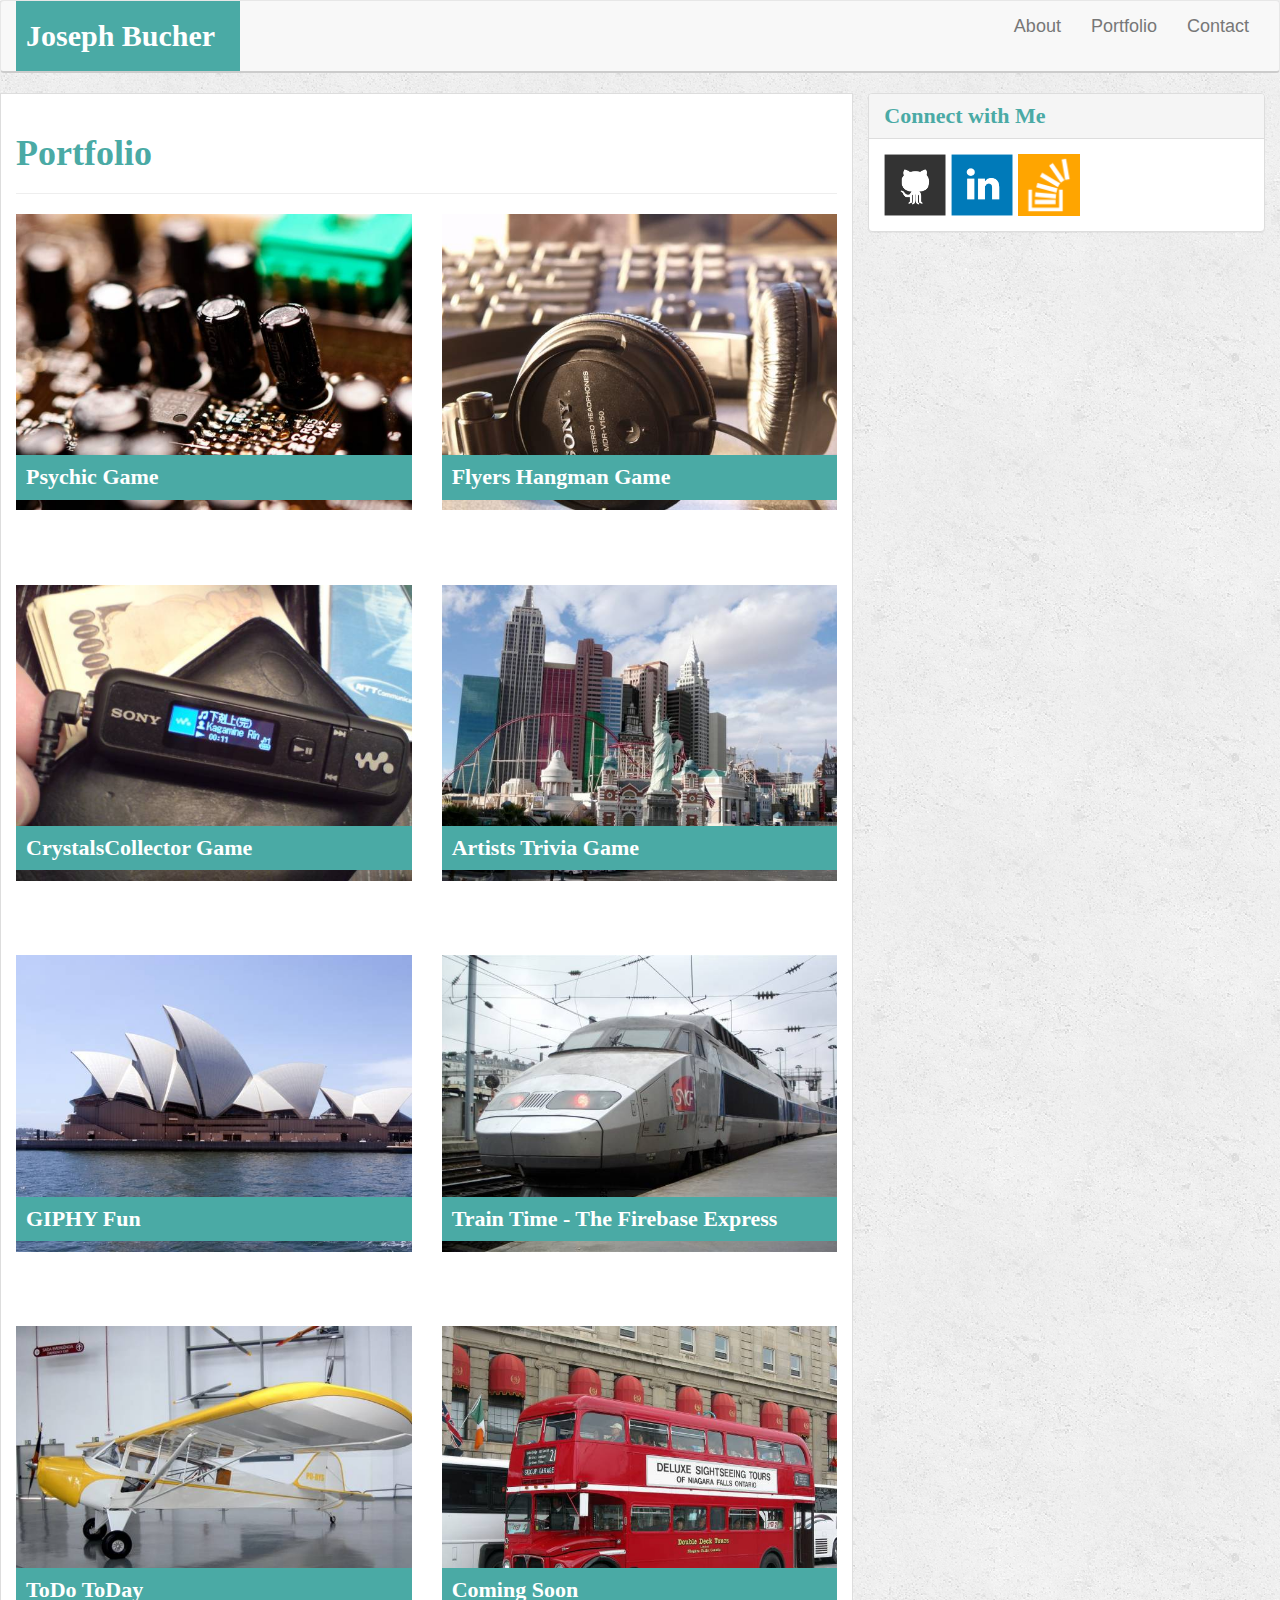
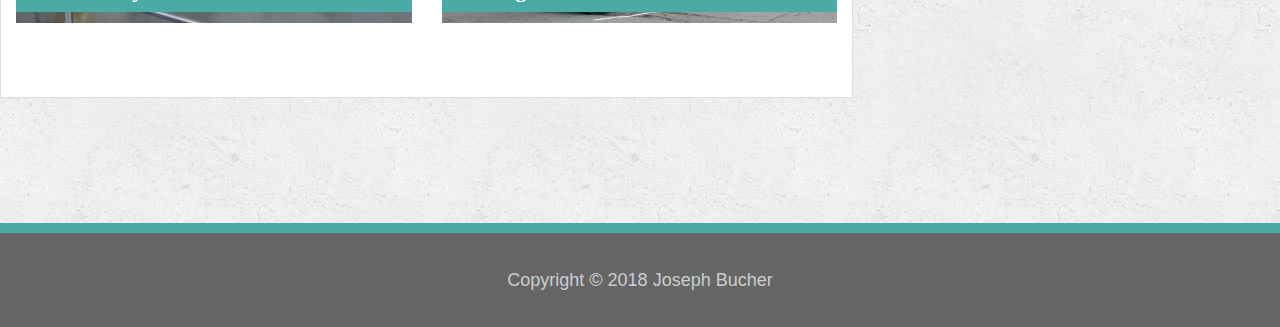
==== portfolio.html @ 3f0a23fb "Convert site to Bootstrap Portfolio" ====
<!DOCTYPE html>
<html>
<head>
    <meta charset="UTF-8">
    <meta name="viewport" content="width=device-width, initial-scale=1">
    <title>Portfolio</title>
    <!-- Latest compiled and minified CSS -->
    <link rel="stylesheet" href="https://maxcdn.bootstrapcdn.com/bootstrap/3.3.7/css/bootstrap.min.css" integrity="sha384-BVYiiSIFeK1dGmJRAkycuHAHRg32OmUcww7on3RYdg4Va+PmSTsz/K68vbdEjh4u" crossorigin="anonymous">
    <link rel="stylesheet" type="text/css" href="assets/css/style.css">
</head>
<body>
    <nav class="navbar navbar-default">
        <div class="container-fluid">
            <!-- Brand and toggle get grouped for better mobile display -->
            <div class="navbar-header">
                <button type="button" class="navbar-toggle collapsed" data-toggle="collapse" data-target="#bs-example-navbar-collapse-1" aria-expanded="false">
                    <span class="sr-only">Toggle navigation</span>
                    <span class="icon-bar"></span>
                    <span class="icon-bar"></span>
                    <span class="icon-bar"></span>
                </button>
                <a class="navbar-brand" href="index.html">Joseph Bucher</a>
            </div>

            <!-- Collect the nav links, forms, and other content for toggling -->
            <div class="collapse navbar-collapse" id="bs-example-navbar-collapse-1">
                <ul class="nav navbar-nav navbar-right">
                    <li><a href="index.html">About</a></li>
                    <li><a href="portfolio.html">Portfolio</a></li>
                    <li><a href="contact.html">Contact</a></li>
                </ul>
            </div><!-- /.navbar-collapse -->
        </div><!-- /.container-fluid -->
    </nav>

    <div class="container-fluid">
        <div class="row">
            <div class="col-md-8 main-content">
                <div class="page-header">
                    <h1>Portfolio</h1>
                </div>
                <div class="row">
                    <div class="col-md-6">
                        <a href="https://joseph526.github.io/Psychic-Game/" target="_blank">
                            <img src="assets/images/technics-q-c-640-480-4.jpg" alt="Psychic Game" class="img-responsive">
                            <h3>Psychic Game</h3>
                        </a>
                    </div>
                    <div class="col-md-6">
                        <a href="https://joseph526.github.io/Hangman-Game/" target="_blank">
                            <img src="assets/images/technics-q-c-640-480-6.jpg" alt="Flyers Hangman Game" class="img-responsive">
                            <h3>Flyers Hangman Game</h3>
                        </a>
                    </div>
                </div>
                <div class="row">
                    <div class="col-md-6">
                        <a href="https://joseph526.github.io/week-4-game/" target="_blank">
                            <img src="assets/images/technics-q-c-640-480-10.jpg" alt="CrystalsCollector Game" class="img-responsive">
                            <h3>CrystalsCollector Game</h3>
                        </a>
                    </div>
                    <div class="col-md-6">
                        <a href="https://joseph526.github.io/TriviaGame/" target="_blank">
                            <img src="assets/images/city-q-c-640-480-3.jpg" alt="Artists Trivia Game" class="img-responsive">
                            <h3>Artists Trivia Game</h3>
                        </a>
                    </div>
                </div>
                <div class="row">
                    <div class="col-md-6">
                        <a href="https://joseph526.github.io/GifTastic/" target="_blank">
                            <img src="assets/images/city-q-c-640-480-7.jpg" alt="GIPHY Fun" class="img-responsive">
                            <h3>GIPHY Fun</h3>
                        </a>
                    </div>
                    <div class="col-md-6">
                        <a href="https://joseph526.github.io/Train-Time/" target="_blank">
                            <img src="assets/images/transport-q-c-640-480-6.jpg" alt="Train Time" class="img-responsive">
                            <h3>Train Time - The Firebase Express</h3>
                        </a>
                    </div>
                </div>
                <div class="row">
                    <div class="col-md-6">
                        <a href="https://joseph526.github.io/ToDoToDay/" target="_blank">
                            <img src="assets/images/transport-q-c-640-480-2.jpg" alt="ToDo ToDay" class="img-responsive">
                            <h3>ToDo ToDay</h3>
                        </a>
                    </div>
                    <div class="col-md-6">
                        <a href="#" target="_blank">
                            <img src="assets/images/transport-q-c-640-480-4.jpg" alt="Coming Soon" class="img-responsive">
                            <h3>Coming Soon</h3>
                        </a>
                    </div>
                </div>
            </div>

            <div class="col-md-4">
                <div class="panel panel-default">
                    <div class="panel-heading">
                        <h2 class="panel-title">Connect with Me</h2>
                    </div>
                    <div class="panel-body">
                        <a href="https://github.com/Joseph526"><img src="assets/images/github-128.png" class="social img-responsive" alt="GitHub"></a>
                        <a href="https://www.linkedin.com/in/joseph-b-2396ab4"><img src="assets/images/linkedin-128.png" class="social img-responsive" alt="LinkedIn"></a>
                        <a href="https://www.stackoverflow.com"><img src="assets/images/stackoverflow-128.png" class="social img-responsive" alt="Stack Overflow"></a>
                    </div>
                </div>
            </div>
        </div>
        <div class="row">
            <div class="col-md-12 footer">
                <footer>
                    Copyright &copy; 2018 Joseph Bucher
                </footer>
            </div>
        </div>
    </div><!-- /.container-fluid -->

    <!-- <div class="footer">
        <footer>
            Copyright &copy; 2018 Joseph Bucher
        </footer>
    </div> -->

</body>
</html>
---- assets/css/style.css ----
body {
    font-family: Arial, "Helvetica Neue", Helvetica, sans-serif;
    font-size: 18px;
    line-height: 34px;
    color: #777;
    background: url("../images/concrete_seamless.png");
}

h1 {
    font-family: Georgia, Times, "Times New Roman", serif;
    font-weight: 700;
    color: #4aaaa5;
}

h2.panel-title {
    font-family: Georgia, Times, "Times New Roman", serif;
    font-weight: 700;
    font-size: 22px;
    color: #4aaaa5;
}

h3 {
    font-family: Georgia, Times, "Times New Roman", serif;
    font-weight: 700;
    font-size: 22px;
    color: #fff;
    background-color: #4aaaa5;
    padding: 10px;
    position: relative;
    bottom: 75px;
}

.navbar {
    border-bottom: 2px solid #ccc;
}

.navbar-header {
    padding: 10px;
    font-family: Georgia, Times, "Times New Roman", serif;
    font-weight: 700;
    background-color: #4aaaa5;
}

a.navbar-brand {
    font-size: 30px !important;
    color: #fff !important;
}

.main-content {
    background-color: #fff;
    border: 1px solid #ddd;
}

a.link-bio {
    color: #4aaaa5;
}

.btn-styled {
    color: #fff;
    background-color: #4aaaa5;
    margin-bottom: 15px;
}

.social {
    width: 62px;
    height: 62px;
    display: inline;
}

.footer {
    text-align: center;
    color: #ccc;
    background-color: #666;
    padding: 30px 0;
    border-top: 10px solid #4aaaa5;
    margin: 125px auto 0 auto;
}
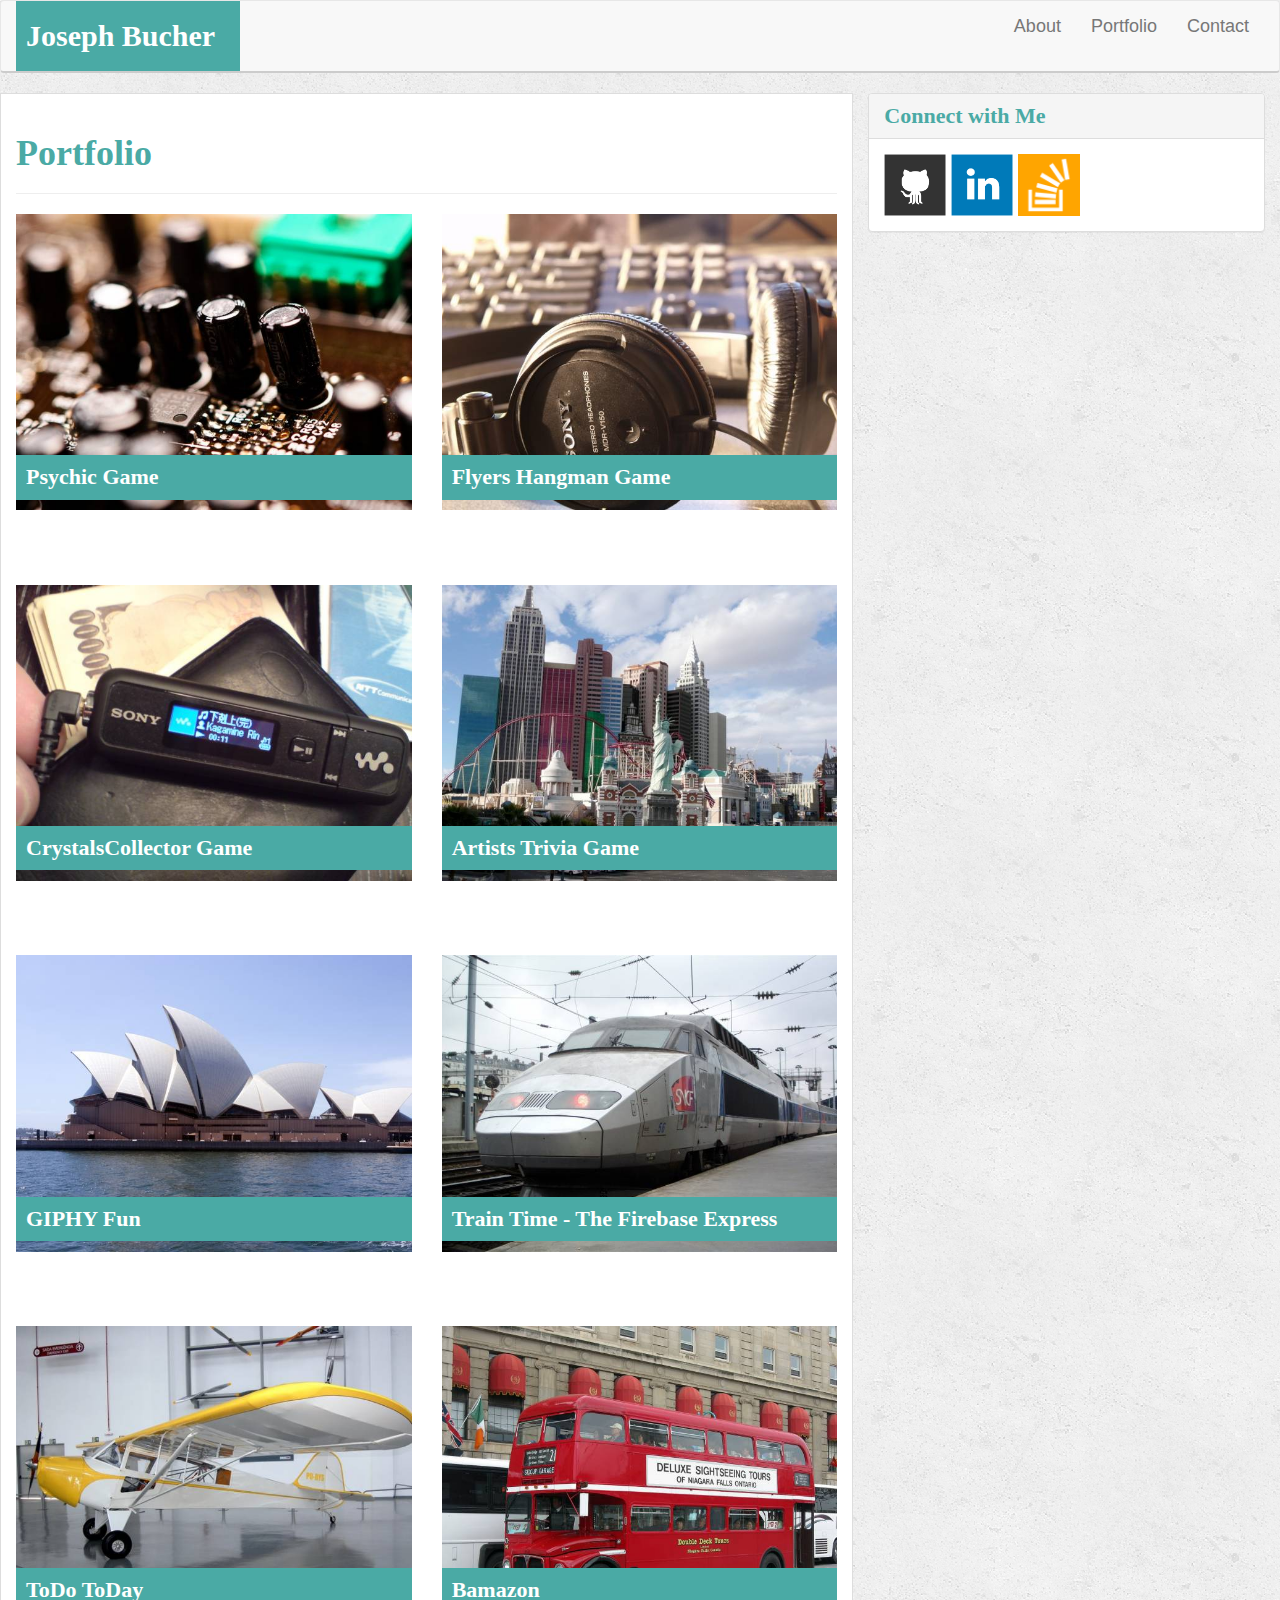
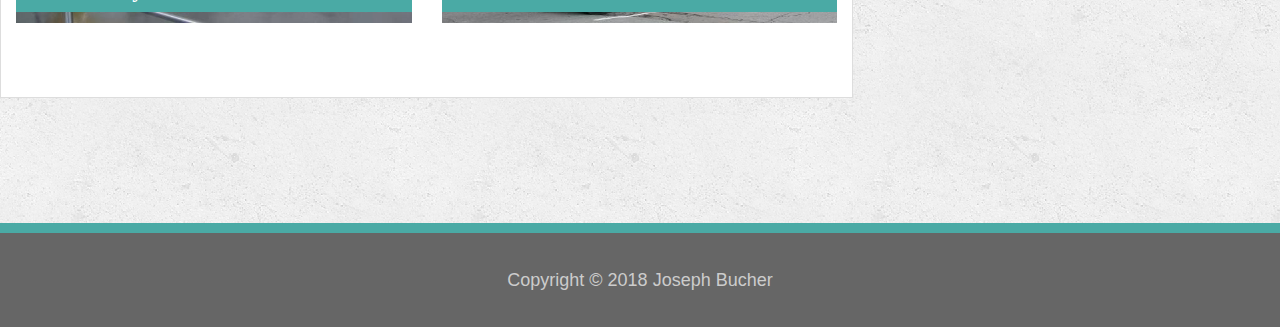
==== commit c86bbb0a: "Added link in Portfolio to MySQL homework" ====
--- a/portfolio.html
+++ b/portfolio.html
@@ -89,9 +89,9 @@
                         </a>
                     </div>
                     <div class="col-md-6">
-                        <a href="#" target="_blank">
-                            <img src="assets/images/transport-q-c-640-480-4.jpg" alt="Coming Soon" class="img-responsive">
-                            <h3>Coming Soon</h3>
+                        <a href="https://github.com/Joseph526/Bamazon" target="_blank">
+                            <img src="assets/images/transport-q-c-640-480-4.jpg" alt="Bamazon" class="img-responsive">
+                            <h3>Bamazon</h3>
                         </a>
                     </div>
                 </div>
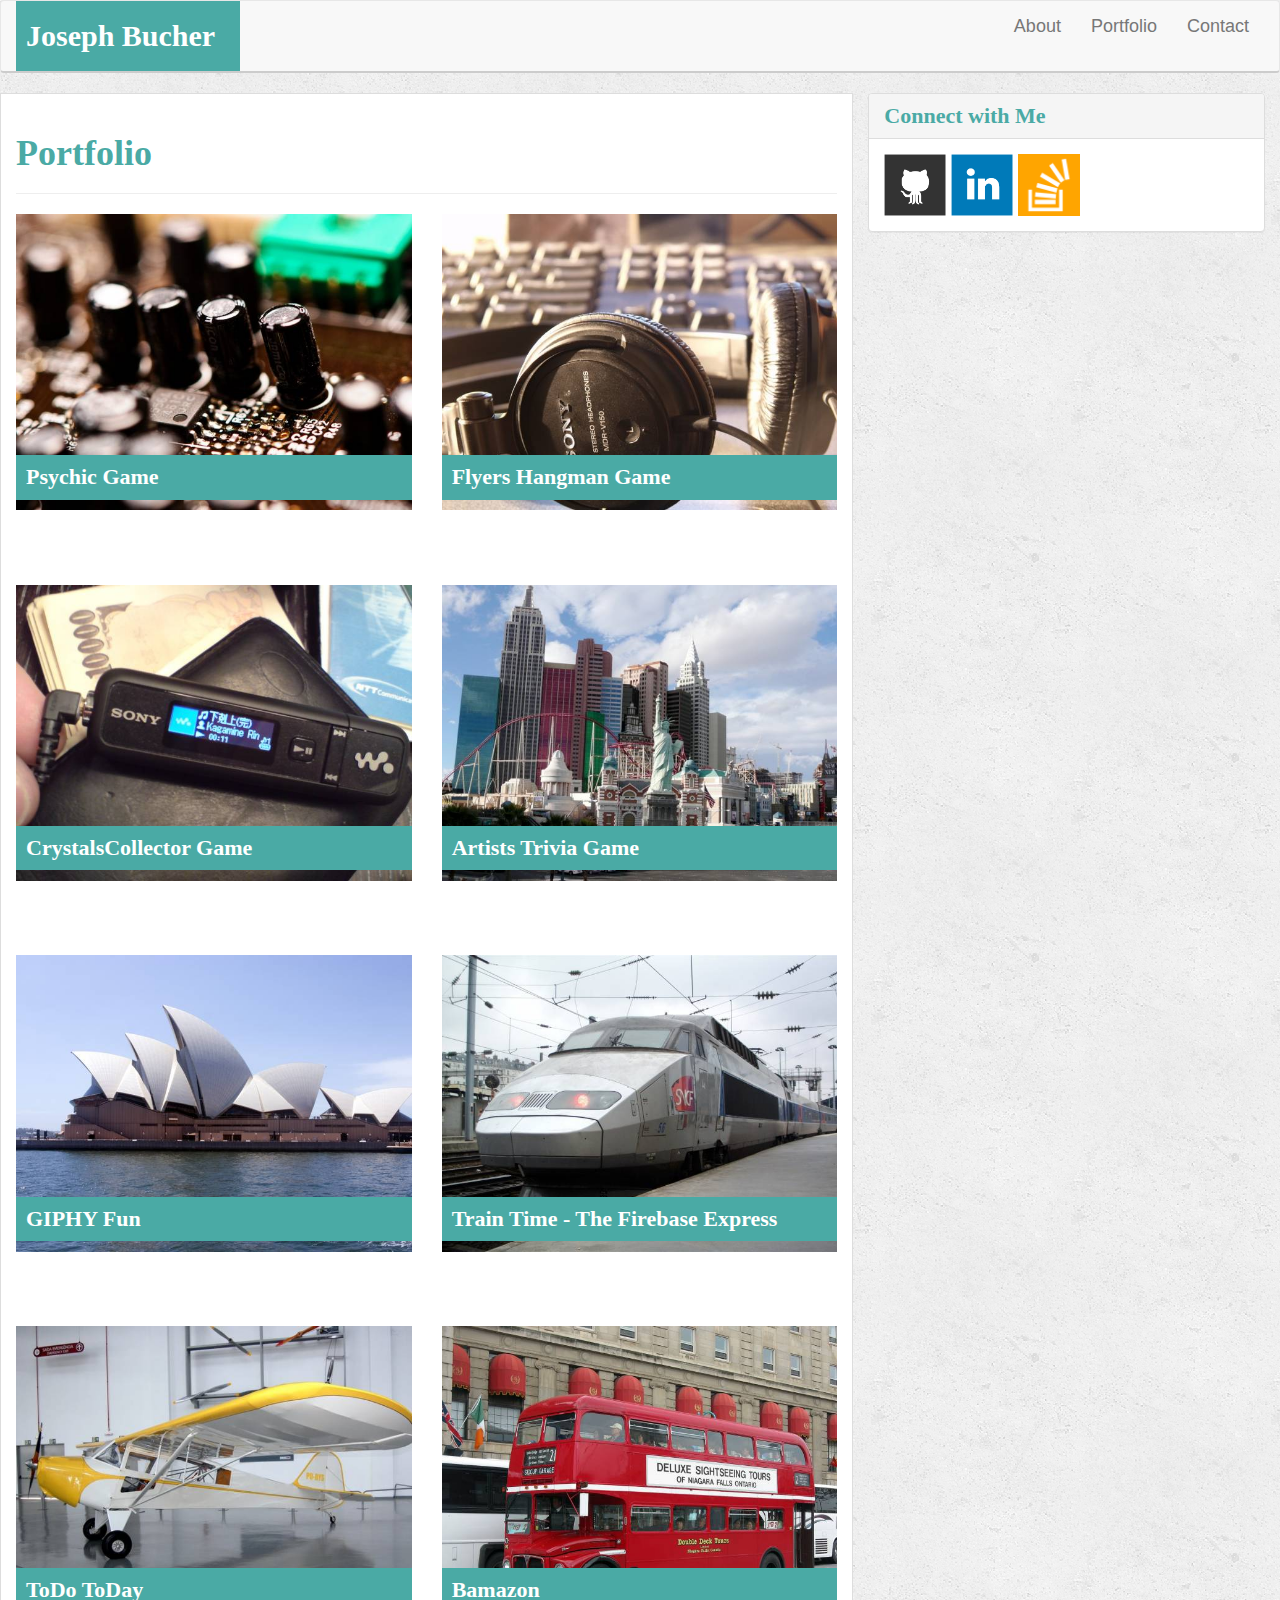
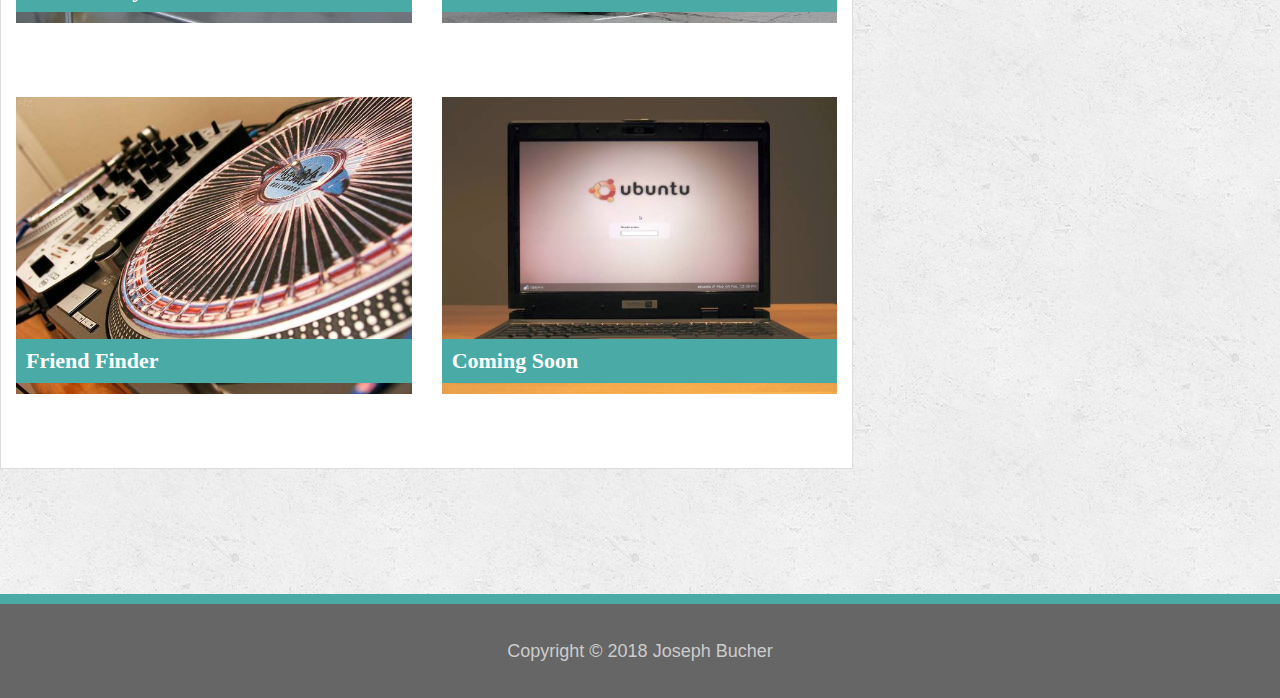
==== commit c14725c2: "Added link in Portfolio to Express.js homework" ====
--- a/portfolio.html
+++ b/portfolio.html
@@ -95,6 +95,20 @@
                         </a>
                     </div>
                 </div>
+                <div class="row">
+                    <div class="col-md-6">
+                        <a href="https://github.com/Joseph526/FriendFinder" target="_blank">
+                            <img src="assets/images/technics-q-c-640-480-2.jpg" alt="Friend Finder" class="img-responsive">
+                            <h3>Friend Finder</h3>
+                        </a>
+                    </div>
+                    <div class="col-md-6">
+                        <a href="#" target="_blank">
+                            <img src="assets/images/technics-q-c-640-480-3.jpg" alt="Coming Soon" class="img-responsive">
+                            <h3>Coming Soon</h3>
+                        </a>
+                    </div>
+                </div>
             </div>
 
             <div class="col-md-4">
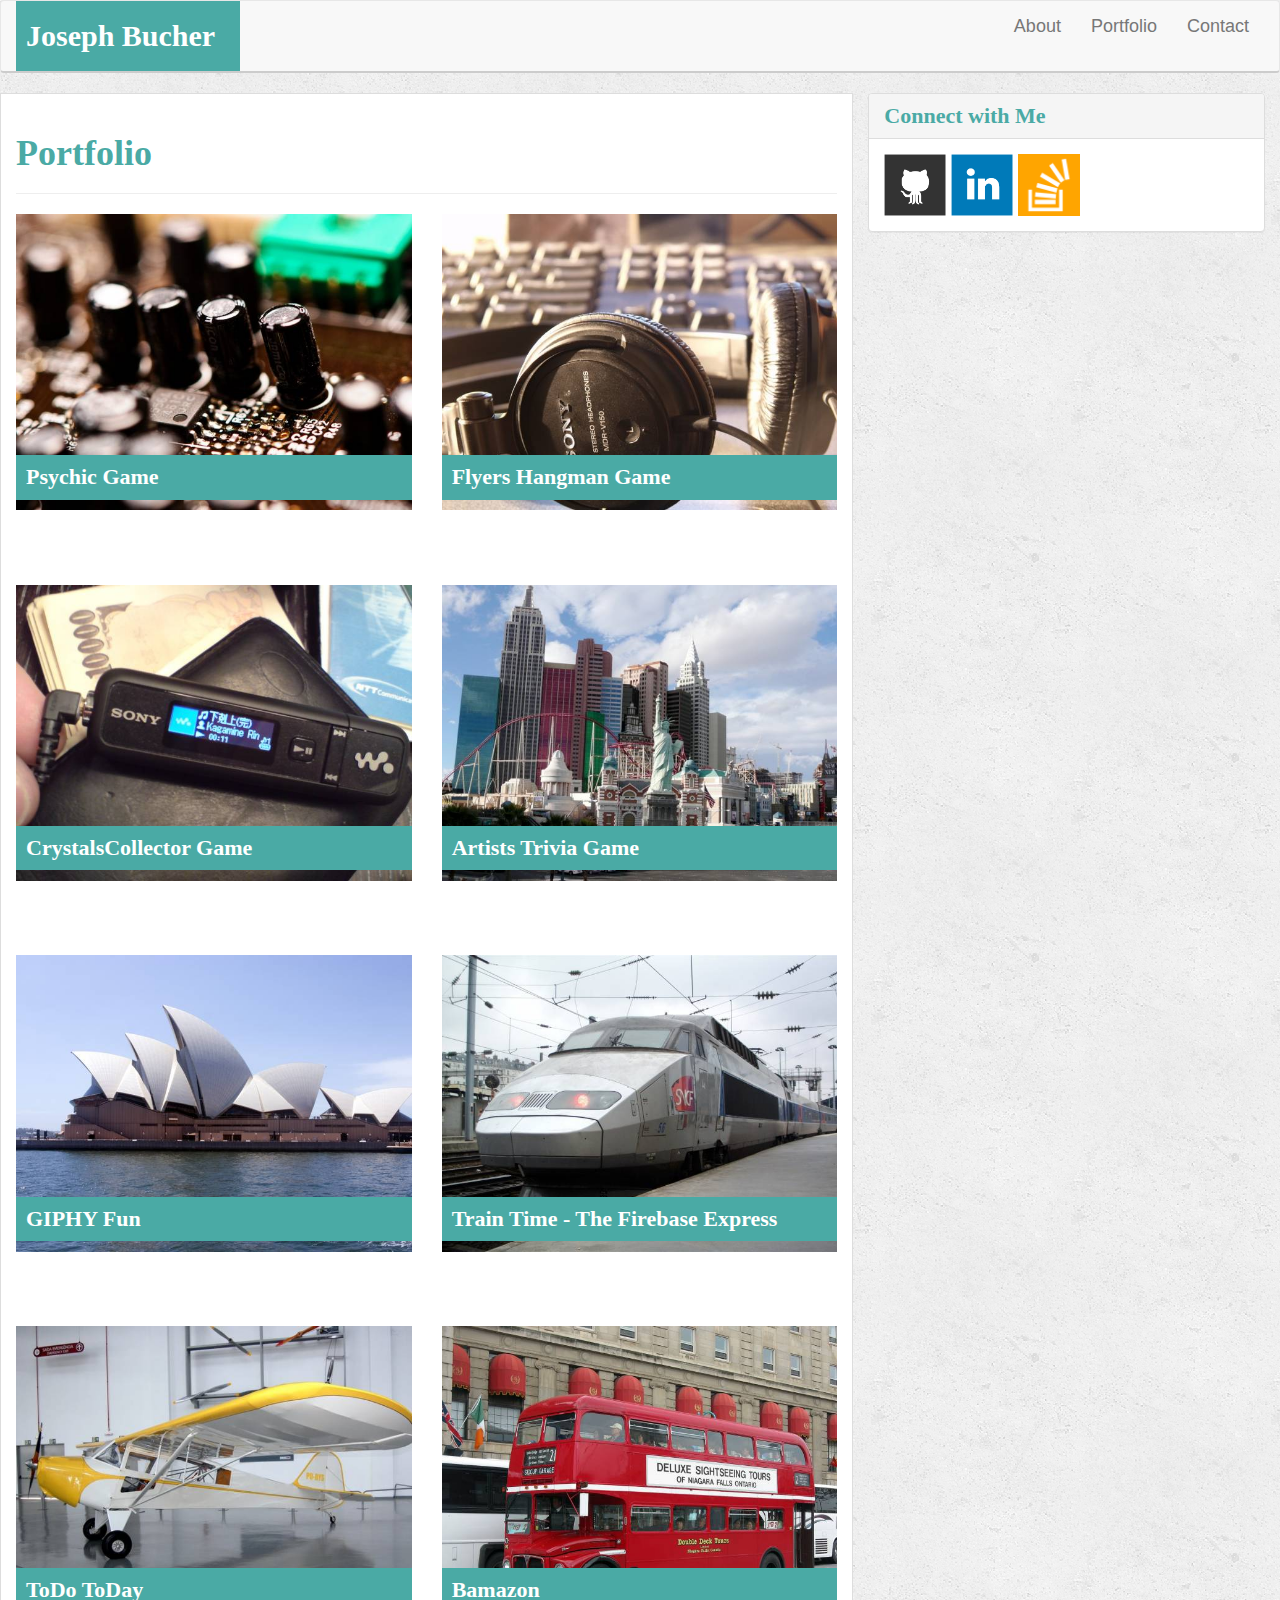
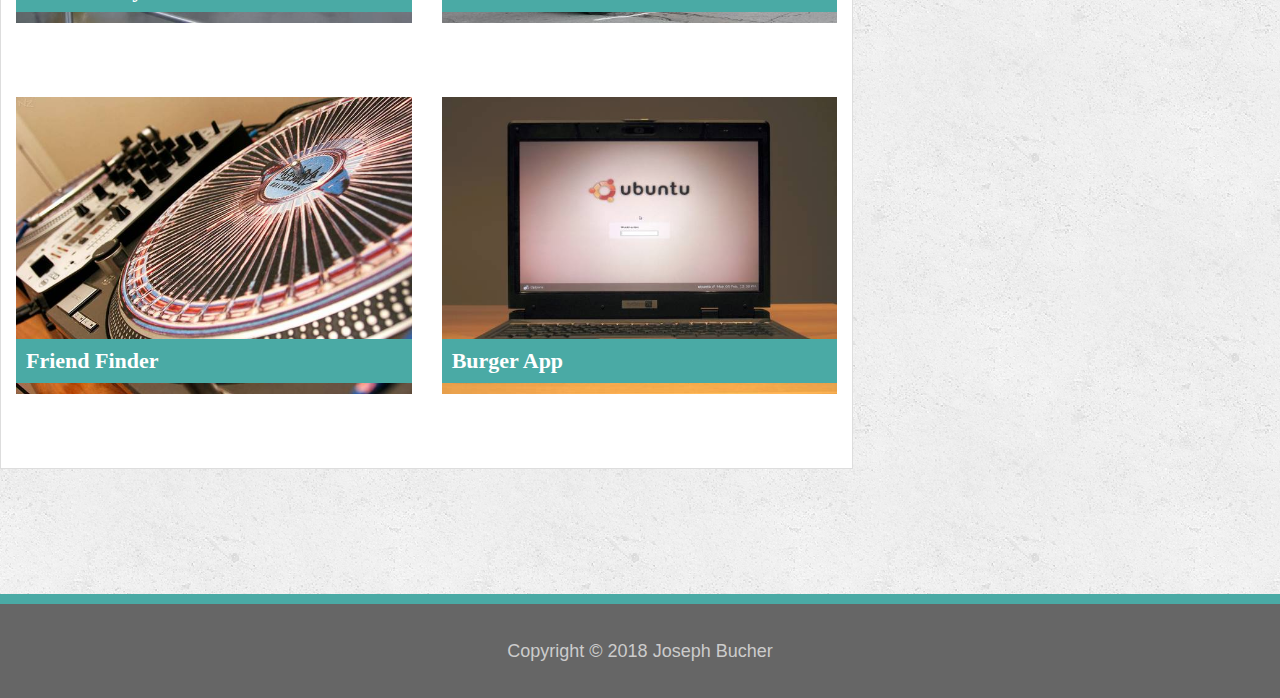
==== commit 77130b53: "Added link in Portfolio to MySQL Full Stack homework" ====
--- a/portfolio.html
+++ b/portfolio.html
@@ -103,9 +103,9 @@
                         </a>
                     </div>
                     <div class="col-md-6">
-                        <a href="#" target="_blank">
-                            <img src="assets/images/technics-q-c-640-480-3.jpg" alt="Coming Soon" class="img-responsive">
-                            <h3>Coming Soon</h3>
+                        <a href="https://github.com/Joseph526/burger" target="_blank">
+                            <img src="assets/images/technics-q-c-640-480-3.jpg" alt="Burger App" class="img-responsive">
+                            <h3>Burger App</h3>
                         </a>
                     </div>
                 </div>
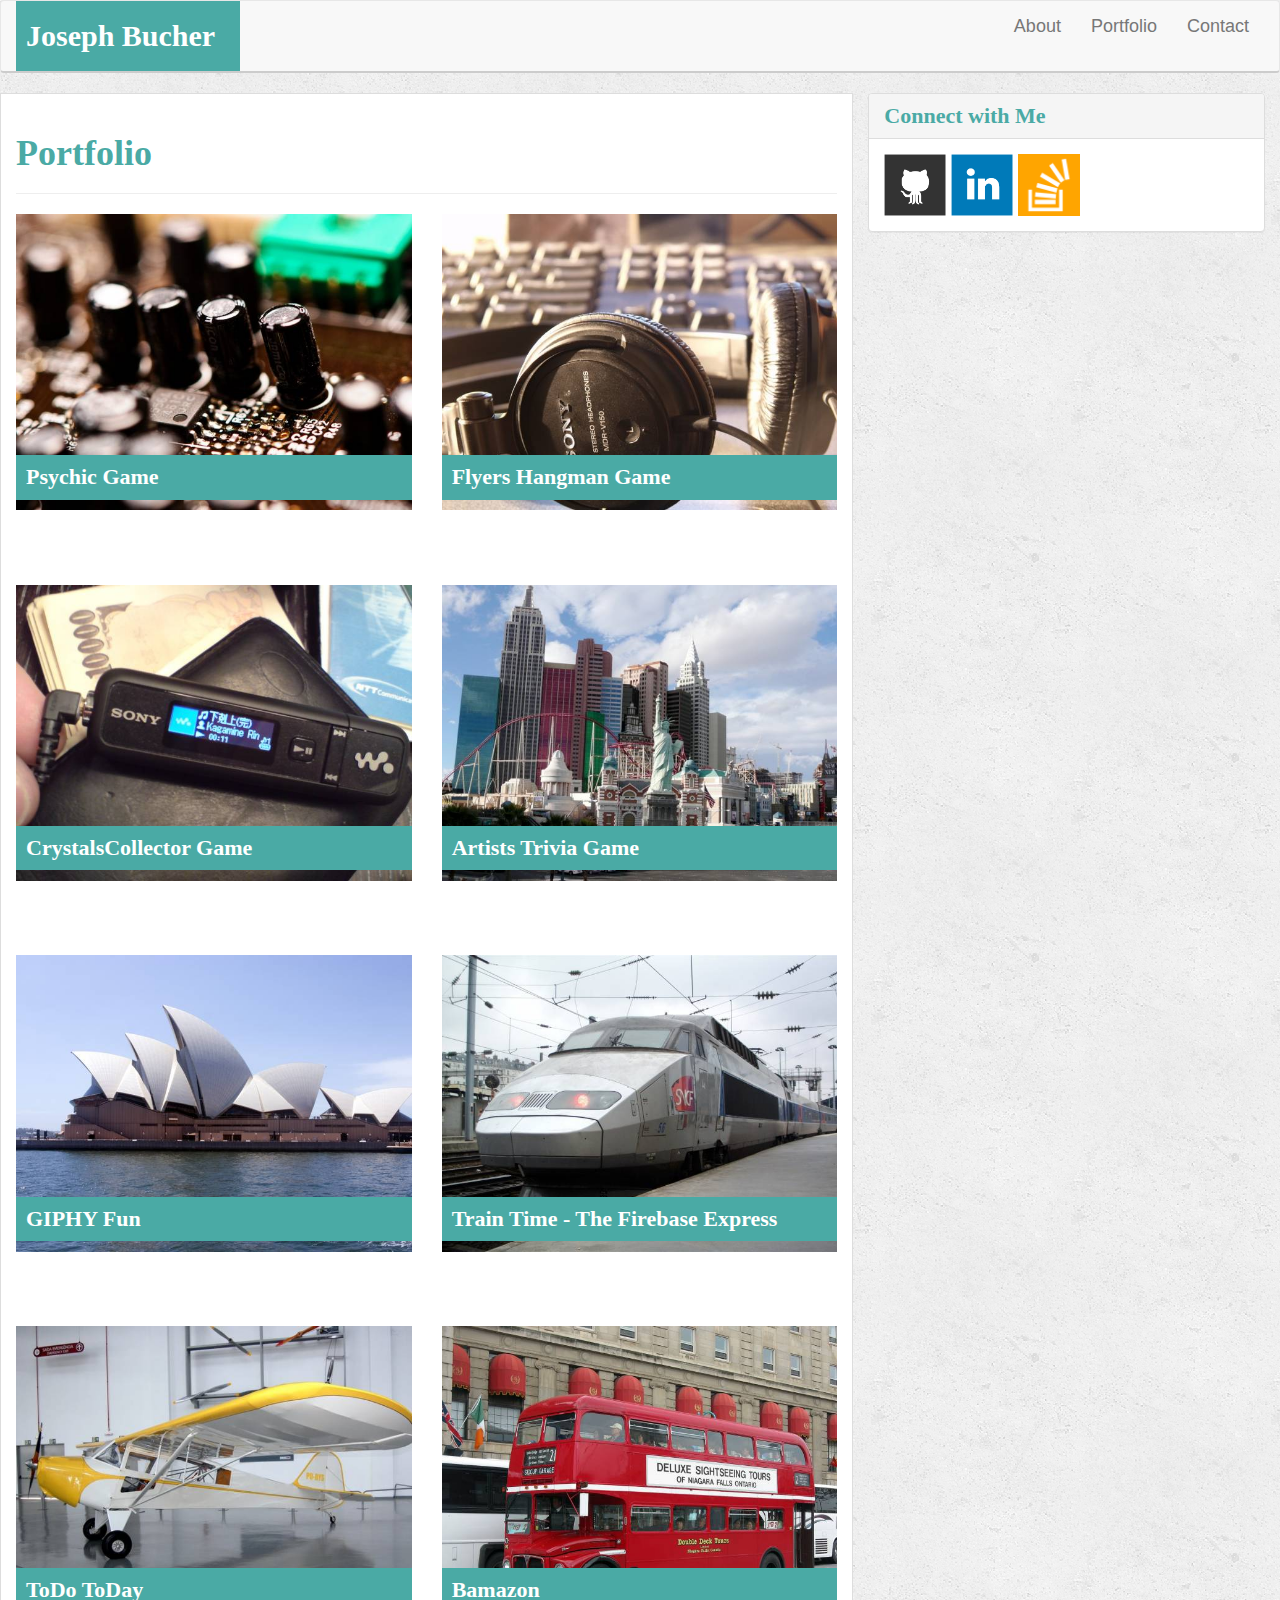
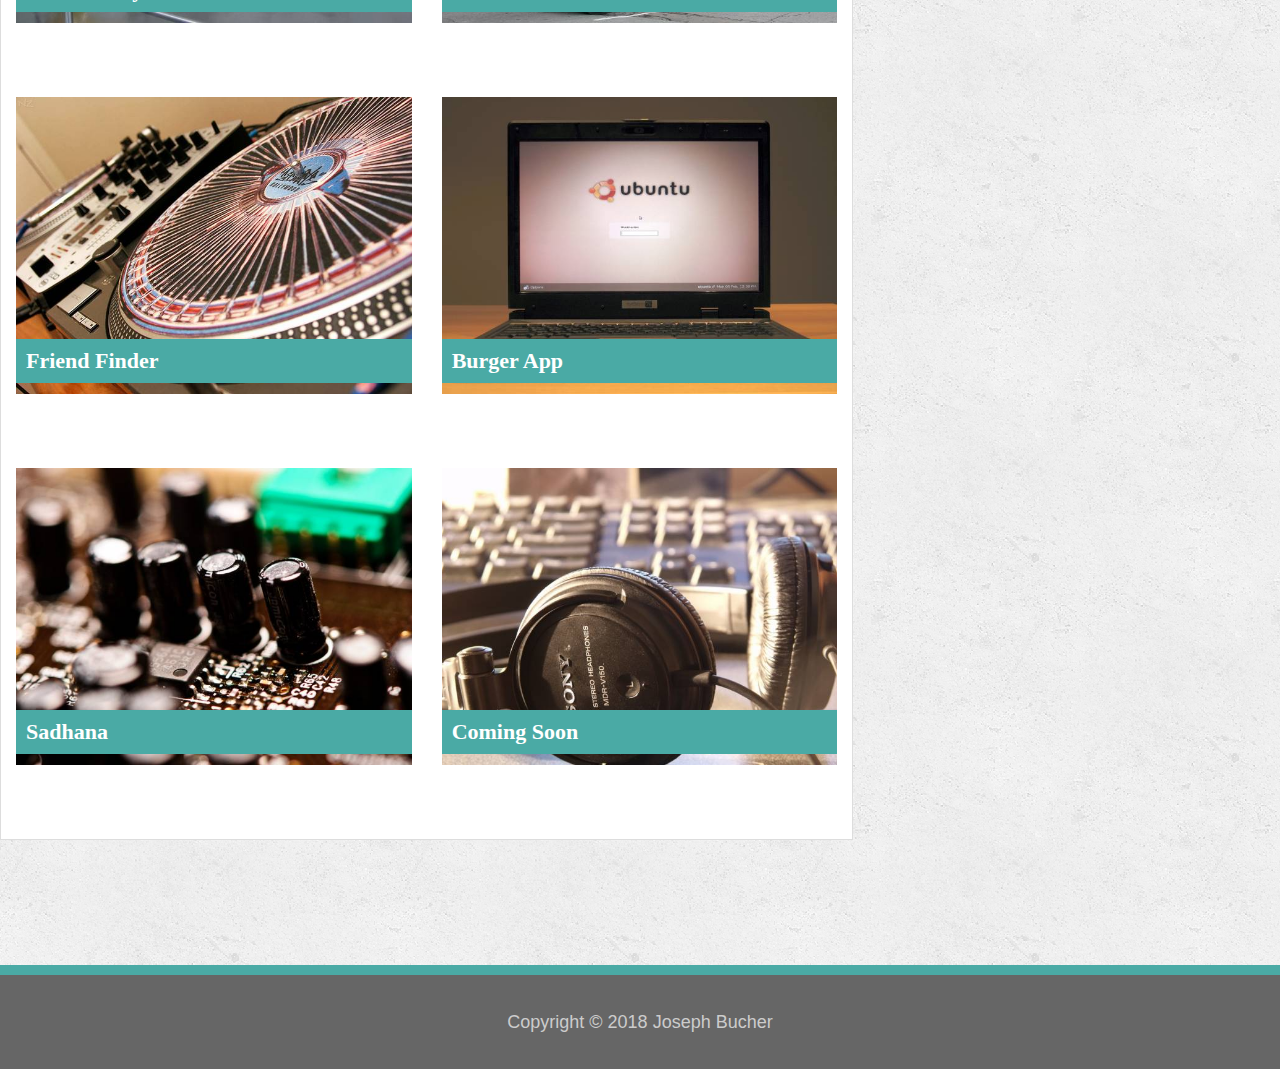
==== commit fff569a7: "Added link in Portfolio to Project #2" ====
--- a/portfolio.html
+++ b/portfolio.html
@@ -109,6 +109,20 @@
                         </a>
                     </div>
                 </div>
+                <div class="row">
+                    <div class="col-md-6">
+                        <a href="https://github.com/Joseph526/sadhana" target="_blank">
+                            <img src="assets/images/technics-q-c-640-480-4.jpg" alt="Sadhana" class="img-responsive">
+                            <h3>Sadhana</h3>
+                        </a>
+                    </div>
+                    <div class="col-md-6">
+                        <a href="#" target="_blank">
+                            <img src="assets/images/technics-q-c-640-480-6.jpg" alt="Coming Soon" class="img-responsive">
+                            <h3>Coming Soon</h3>
+                        </a>
+                    </div>
+                </div>
             </div>
 
             <div class="col-md-4">
